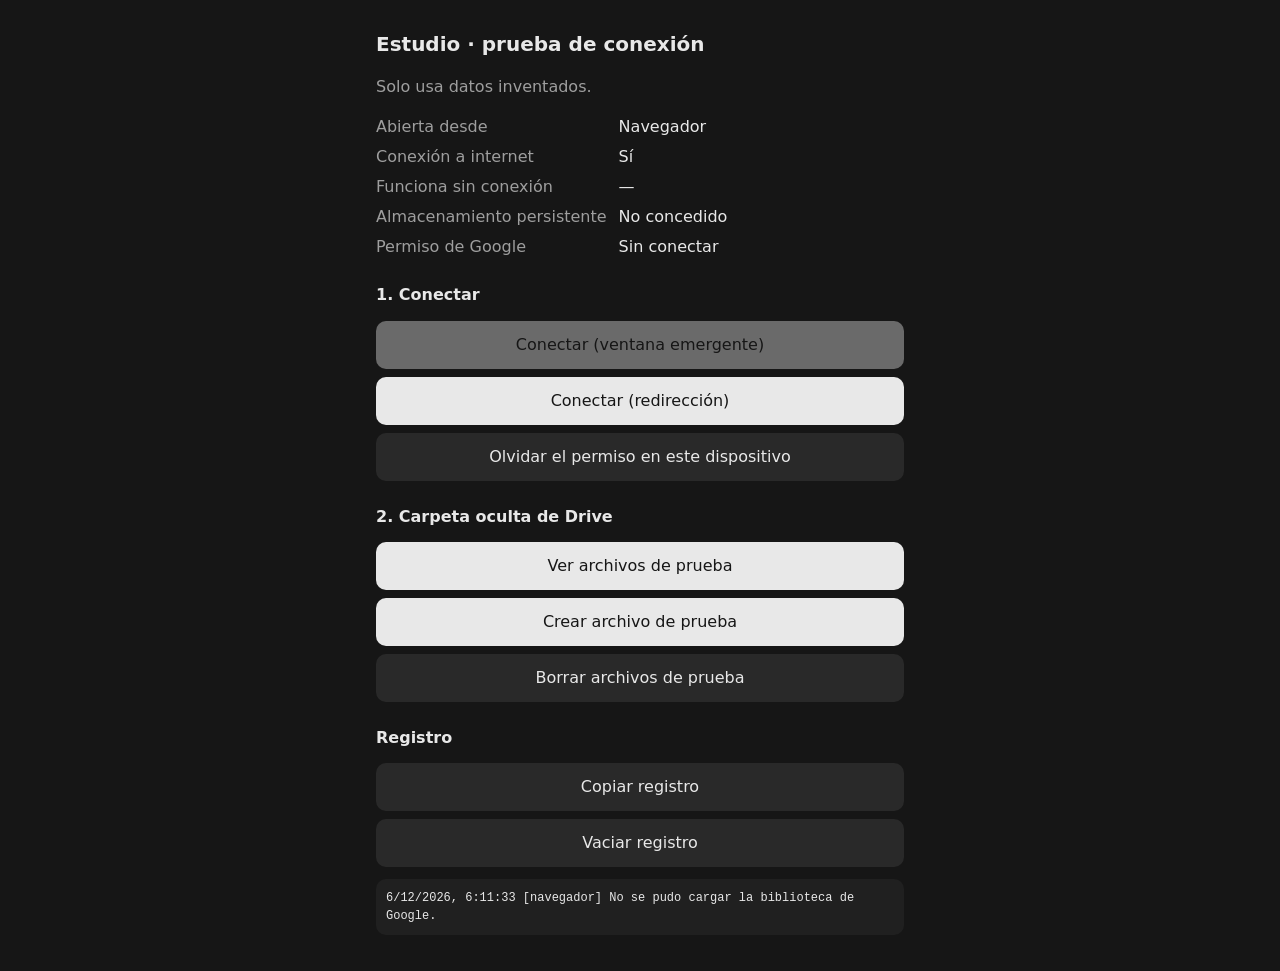
==== index.html @ 19ca6fc0 "Add files via upload" ====
<!doctype html>
<html lang="es">
<head>
  <meta charset="utf-8">
  <meta name="viewport" content="width=device-width, initial-scale=1, viewport-fit=cover">
  <meta http-equiv="Content-Security-Policy" content="default-src 'self'; script-src 'self' https://accounts.google.com/gsi/client; connect-src 'self' https://www.googleapis.com https://accounts.google.com/gsi/; frame-src https://accounts.google.com/gsi/; style-src 'self' https://accounts.google.com/gsi/style">
  <meta name="referrer" content="strict-origin-when-cross-origin">
  <meta name="apple-mobile-web-app-capable" content="yes">
  <meta name="apple-mobile-web-app-title" content="Estudio prueba">
  <meta name="theme-color" content="#161616">
  <title>Estudio · prueba</title>
  <link rel="manifest" href="manifest.webmanifest">
  <link rel="apple-touch-icon" href="icono.png">
  <link rel="stylesheet" href="estilos.css">
</head>
<body>
  <main>
    <h1>Estudio · prueba de conexión</h1>
    <p class="nota">Solo usa datos inventados.</p>

    <dl>
      <dt>Abierta desde</dt><dd id="modo">—</dd>
      <dt>Conexión a internet</dt><dd id="red">—</dd>
      <dt>Funciona sin conexión</dt><dd id="offline">—</dd>
      <dt>Almacenamiento persistente</dt><dd id="persistente">—</dd>
      <dt>Permiso de Google</dt><dd id="permiso">—</dd>
    </dl>

    <h2>1. Conectar</h2>
    <button id="ventana">Conectar (ventana emergente)</button>
    <button id="redireccion">Conectar (redirección)</button>
    <button id="olvidar" class="suave">Olvidar el permiso en este dispositivo</button>

    <h2>2. Carpeta oculta de Drive</h2>
    <button id="listar">Ver archivos de prueba</button>
    <button id="crear">Crear archivo de prueba</button>
    <button id="borrar" class="suave">Borrar archivos de prueba</button>
    <ul id="archivos"></ul>

    <h2>Registro</h2>
    <button id="copiar" class="suave">Copiar registro</button>
    <button id="limpiar" class="suave">Vaciar registro</button>
    <pre id="registro" aria-live="polite"></pre>
  </main>
  <script src="config.js"></script>
  <script src="app.js"></script>
</body>
</html>
---- estilos.css ----
:root { color-scheme: dark; }
* { box-sizing: border-box; }
body { margin: 0; background: #161616; color: #e8e8e8; font: 16px/1.5 system-ui, sans-serif; }
main { max-width: 560px; margin: 0 auto; padding: calc(16px + env(safe-area-inset-top)) 16px calc(24px + env(safe-area-inset-bottom)); }
h1 { font-size: 20px; }
h2 { font-size: 16px; margin-top: 24px; }
.nota { color: #9e9e9e; }
dl { display: grid; grid-template-columns: auto 1fr; gap: 6px 12px; }
dt { color: #9e9e9e; }
dd { margin: 0; }
button { display: block; width: 100%; margin: 8px 0; padding: 12px; font: inherit; color: #161616; background: #e8e8e8; border: 0; border-radius: 10px; }
button.suave { color: #e8e8e8; background: #292929; }
button:disabled { opacity: 0.4; }
ul { padding-left: 18px; overflow-wrap: anywhere; }
pre { white-space: pre-wrap; overflow-wrap: anywhere; background: #202020; padding: 10px; border-radius: 10px; font-size: 12px; user-select: text; }
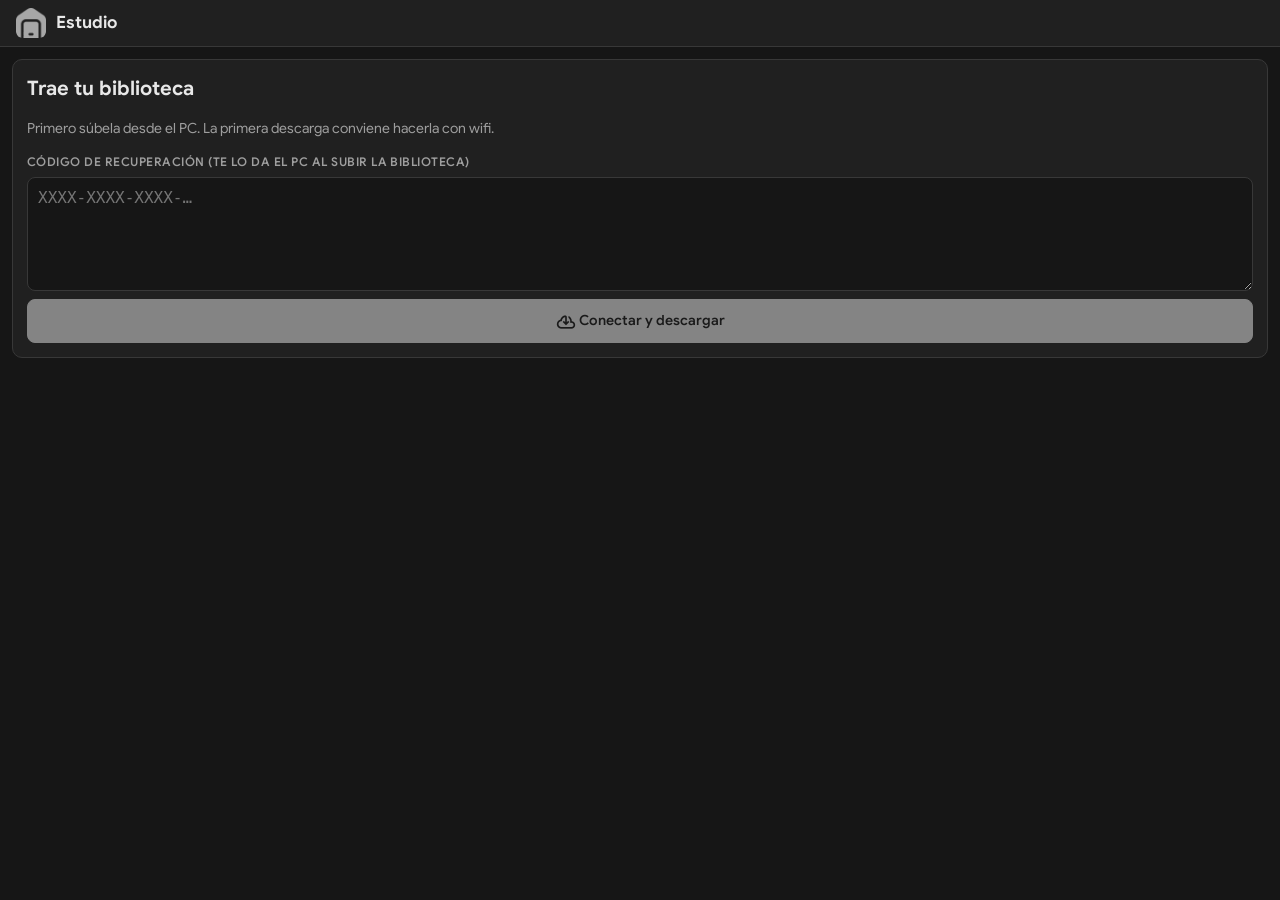
==== commit 832748f4: "Add files via upload" ====
--- a/index.html
+++ b/index.html
@@ -1,48 +1,20 @@
 <!doctype html>
-<html lang="es">
+<html lang="es" data-theme="dark">
 <head>
-  <meta charset="utf-8">
-  <meta name="viewport" content="width=device-width, initial-scale=1, viewport-fit=cover">
-  <meta http-equiv="Content-Security-Policy" content="default-src 'self'; script-src 'self' https://accounts.google.com/gsi/client; connect-src 'self' https://www.googleapis.com https://accounts.google.com/gsi/; frame-src https://accounts.google.com/gsi/; style-src 'self' https://accounts.google.com/gsi/style">
-  <meta name="referrer" content="strict-origin-when-cross-origin">
-  <meta name="apple-mobile-web-app-capable" content="yes">
-  <meta name="apple-mobile-web-app-title" content="Estudio prueba">
-  <meta name="theme-color" content="#161616">
-  <title>Estudio · prueba</title>
-  <link rel="manifest" href="manifest.webmanifest">
-  <link rel="apple-touch-icon" href="icono.png">
-  <link rel="stylesheet" href="estilos.css">
+  <meta charset="utf-8" />
+  <meta name="viewport" content="width=device-width, initial-scale=1, viewport-fit=cover" />
+  <meta http-equiv="Content-Security-Policy" content="default-src 'self'; script-src 'self' https://accounts.google.com/gsi/client; connect-src 'self' https://www.googleapis.com https://accounts.google.com/gsi/; frame-src https://accounts.google.com/gsi/; style-src 'self' 'unsafe-inline' https://accounts.google.com/gsi/style; img-src 'self' blob: data:; font-src 'self'" />
+  <meta name="referrer" content="strict-origin-when-cross-origin" />
+  <meta name="apple-mobile-web-app-capable" content="yes" />
+  <meta name="apple-mobile-web-app-title" content="Estudio" />
+  <meta name="theme-color" content="#202020" />
+  <title>Estudio</title>
+  <link rel="manifest" href="./manifest.webmanifest" />
+  <link rel="apple-touch-icon" href="./icono.png" />
+  <script type="module" crossorigin src="./app.js"></script>
+  <link rel="stylesheet" crossorigin href="./app.css">
 </head>
 <body>
-  <main>
-    <h1>Estudio · prueba de conexión</h1>
-    <p class="nota">Solo usa datos inventados.</p>
-
-    <dl>
-      <dt>Abierta desde</dt><dd id="modo">—</dd>
-      <dt>Conexión a internet</dt><dd id="red">—</dd>
-      <dt>Funciona sin conexión</dt><dd id="offline">—</dd>
-      <dt>Almacenamiento persistente</dt><dd id="persistente">—</dd>
-      <dt>Permiso de Google</dt><dd id="permiso">—</dd>
-    </dl>
-
-    <h2>1. Conectar</h2>
-    <button id="ventana">Conectar (ventana emergente)</button>
-    <button id="redireccion">Conectar (redirección)</button>
-    <button id="olvidar" class="suave">Olvidar el permiso en este dispositivo</button>
-
-    <h2>2. Carpeta oculta de Drive</h2>
-    <button id="listar">Ver archivos de prueba</button>
-    <button id="crear">Crear archivo de prueba</button>
-    <button id="borrar" class="suave">Borrar archivos de prueba</button>
-    <ul id="archivos"></ul>
-
-    <h2>Registro</h2>
-    <button id="copiar" class="suave">Copiar registro</button>
-    <button id="limpiar" class="suave">Vaciar registro</button>
-    <pre id="registro" aria-live="polite"></pre>
-  </main>
-  <script src="config.js"></script>
-  <script src="app.js"></script>
+  <div id="root"></div>
 </body>
 </html>
--- a/app.css
+++ b/app.css
@@ -0,0 +1 @@
+@font-face{font-family:Google Sans;font-style:normal;font-display:swap;font-weight:400;src:url(./google-sans-latin-400-normal.woff2)format("woff2"),url(./google-sans-latin-400-normal.woff)format("woff")}@font-face{font-family:Google Sans;font-style:normal;font-display:swap;font-weight:500;src:url(./google-sans-latin-500-normal.woff2)format("woff2"),url(./google-sans-latin-500-normal.woff)format("woff")}@font-face{font-family:Google Sans;font-style:normal;font-display:swap;font-weight:600;src:url(./google-sans-latin-600-normal.woff2)format("woff2"),url(./google-sans-latin-600-normal.woff)format("woff")}@font-face{font-family:Google Sans;font-style:normal;font-display:swap;font-weight:700;src:url(./google-sans-latin-700-normal.woff2)format("woff2"),url(./google-sans-latin-700-normal.woff)format("woff")}@font-face{font-family:Google Sans;font-style:normal;font-display:swap;font-weight:400;src:url(./google-sans-latin-ext-400-normal.woff2)format("woff2"),url(./google-sans-latin-ext-400-normal.woff)format("woff")}@font-face{font-family:Google Sans;font-style:normal;font-display:swap;font-weight:700;src:url(./google-sans-latin-ext-700-normal.woff2)format("woff2"),url(./google-sans-latin-ext-700-normal.woff)format("woff")}@font-face{font-family:Material Symbols Outlined;font-style:normal;font-display:swap;font-weight:400;src:url(./material-symbols-outlined-latin-400-normal.woff2)format("woff2"),url(./material-symbols-outlined-latin-400-normal.woff)format("woff")}:root{--bg:#161616;--panel:#202020;--panel-2:#292929;--panel-3:#333;--border:#383838;--border-2:#4a4a4a;--text:#e8e8e8;--muted:#9e9e9e;--accent:#e8e8e8;--accent-2:#fff;--accent-fg:#161616;--ok:#81c995;--warn:#fdd663;--danger:#f28b82;--radius:10px;--muted-2:#c4c7cc;--ev-text:#fff;--ok-bg:#1b2b21;--ok-border:#2f5c3d;--warn-bg:#2c2818;--warn-border:#5c5122;--danger-bg:#2e1d1c;--danger-border:#6b3a37;--danger-text:#f6b3ad;--orange:#f6a04d;--orange-bg:#2d2216;--orange-border:#6b4a22;--today-bg:#ffffff0d;--focus-ring:#e8eaed40;--bg-hover:#ffffff14;--thumb-a:#ffffff24;--thumb-b:#ffffff47;--thumb-c:#ffffff73;--lightningcss-light: ;--lightningcss-dark:initial;color-scheme:dark}:root[data-theme=light]{--bg:#f1f1ef;--panel:#fff;--panel-2:#f4f4f2;--panel-3:#e9e9e6;--border:#dcdcd8;--border-2:#bdbdb8;--text:#1f1f1f;--muted:#6a6a66;--accent:#1f1f1f;--accent-2:#000;--accent-fg:#fff;--ok:#137333;--warn:#8a5a00;--danger:#c5221f;--muted-2:#55554f;--ev-text:#000;--ok-bg:#e6f4ea;--ok-border:#a8d5b5;--warn-bg:#fef7e0;--warn-border:#ecd48a;--danger-bg:#fce8e6;--danger-border:#f0b4ae;--danger-text:#a50e0e;--orange:#b45309;--orange-bg:#fff1e0;--orange-border:#f0c48f;--today-bg:#0000000a;--focus-ring:#1f1f1f2e;--bg-hover:#0000000f;--thumb-a:#0003;--thumb-b:#00000052;--thumb-c:#00000080;--lightningcss-light:initial;--lightningcss-dark: ;color-scheme:light}*{box-sizing:border-box}html,body,#root{height:100%;margin:0}body{background:var(--bg);color:var(--text);font:14px/1.5 Google Sans,Segoe UI,system-ui,sans-serif}button,input,select,textarea{font:inherit;color:inherit}.loading{height:100%;color:var(--muted);place-items:center;display:grid}.app{grid-template-columns:240px 1fr;height:100%;display:grid}.sidebar{background:var(--panel);border-right:1px solid var(--border);flex-direction:column;gap:16px;padding:18px 14px;display:flex}.brand{align-items:center;gap:10px;padding:0 6px;font-size:15px;font-weight:700;display:flex}.logo{object-fit:contain;border-radius:6px;flex:none;width:30px;height:30px}nav{flex-direction:column;gap:2px;display:flex}.nav-item{color:var(--muted);cursor:pointer;text-align:left;background:0 0;border:0;border-radius:8px;align-items:center;gap:10px;padding:9px 10px;display:flex}.nav-item:hover{background:var(--panel-2);color:var(--text)}.nav-item.on{background:var(--panel-2);color:var(--text);box-shadow:inset 3px 0 0 var(--accent)}.nav-icon{text-align:center;width:20px}.pill-alert{background:var(--danger);color:#fff;border-radius:999px;margin-left:auto;padding:0 7px;font-size:11px;font-weight:700}.sidebar-foot{margin-top:auto}.main{min-width:0;display:flex;position:relative;overflow:hidden}.pane{flex:1 1 0;align-self:stretch;min-width:0;overflow:auto}.page{max-width:1100px;padding:24px 28px}.calendar-page{flex-direction:column;gap:12px;max-width:none;height:100%;display:flex}.page-head{justify-content:space-between;align-items:center;display:flex}h1{margin:0 0 6px;font-size:22px}h2{margin:0;font-size:17px}.lead{max-width:70ch;margin-top:0}.btn{background:var(--panel-2);border:1px solid var(--border);cursor:pointer;border-radius:8px;padding:8px 14px}.btn:hover:not(:disabled){border-color:var(--border-2);background:var(--panel-3)}.btn:disabled{opacity:.5;cursor:default}.btn.primary{background:var(--accent);border-color:var(--accent);color:var(--accent-fg);font-weight:600}.btn.primary:hover:not(:disabled){background:var(--accent-2);border-color:var(--accent-2)}.btn.danger{color:var(--danger)}.btn.sm{padding:4px 10px;font-size:12px}.btn.wide{width:100%}.icon-btn{color:var(--muted);cursor:pointer;background:0 0;border:0;border-radius:6px;padding:4px 8px}.icon-btn:hover{color:var(--text);background:var(--panel-2)}.link{color:var(--accent);cursor:pointer;background:0 0;border:0;padding:0;text-decoration:underline}input,select,textarea{background:var(--bg);border:1px solid var(--border);border-radius:8px;width:100%;padding:8px 10px}input:focus,select:focus,textarea:focus{border-color:var(--accent);outline:none}input[type=checkbox]{width:auto}.row{align-items:center;gap:10px;display:flex}.row select{flex:none;width:150px}.grow{flex:1;min-width:0}.muted{color:var(--muted)}.small{font-size:12px}.block{display:block}.ellipsis{text-overflow:ellipsis;white-space:nowrap;overflow:hidden}code{background:var(--bg);word-break:break-all;border-radius:5px;padding:2px 6px}.badge{background:var(--panel-2);border:1px solid var(--border);white-space:nowrap;border-radius:999px;padding:2px 9px;font-size:11px;font-weight:600;display:inline-block}.st-scheduled{color:var(--muted-2);border-color:var(--border-2);background:var(--panel-2)}.st-publishing{color:var(--warn);border-color:var(--warn-border);background:var(--warn-bg)}.st-published{color:var(--ok);border-color:var(--ok-border);background:var(--ok-bg)}.st-failed{color:var(--danger);border-color:var(--danger-border);background:var(--danger-bg)}.st-missed{color:var(--muted)}.pf{border-radius:5px;flex:none;place-items:center;width:24px;height:20px;font-size:10px;font-style:normal;font-weight:800;display:inline-grid}.swatch{border-radius:50%;flex:none;width:10px;height:10px;display:inline-block}.swatch.tall{border-radius:3px;width:5px;height:36px}.calendar-wrap{background:var(--panel);border:1px solid var(--border);border-radius:var(--radius);--fc-border-color:var(--border);--fc-page-bg-color:transparent;--fc-neutral-bg-color:var(--panel-2);--fc-today-bg-color:var(--today-bg);--fc-button-text-color:var(--text);--fc-button-bg-color:var(--panel-2);--fc-button-border-color:var(--border);--fc-button-hover-bg-color:var(--panel-3);--fc-button-hover-border-color:var(--border-2);--fc-button-active-bg-color:var(--accent);--fc-button-active-border-color:var(--accent);--fc-now-indicator-color:var(--danger);flex:1;min-height:0;padding:14px}.fc .fc-toolbar-title{text-transform:none;font-size:18px}.fc .fc-toolbar-title:first-letter{text-transform:uppercase}.fc .fc-col-header-cell-cushion,.fc .fc-daygrid-day-number{color:var(--text);text-decoration:none}.fc .fc-daygrid-day-number{font-size:12px}.fc-event{cursor:pointer;border-radius:6px}.ev{width:100%;color:var(--ev-text);align-items:center;gap:6px;padding:1px 5px;font-size:12px;display:flex;overflow:hidden}.ev-time{opacity:.85;flex:none}.ev-title{text-overflow:ellipsis;white-space:nowrap;flex:1;font-weight:600;overflow:hidden}.ev-dots{flex:none;gap:3px;display:flex}.dot{border:1.5px solid #ffffffd9;border-radius:50%;width:8px;height:8px}.dot-published{box-shadow:0 0 0 2px var(--ok)}.dot-failed,.dot-missed{box-shadow:0 0 0 2px var(--danger)}.ev-published{opacity:.55}.banner{background:var(--panel-2);border:1px solid var(--border-2);border-radius:var(--radius);padding:10px 14px}.warn-box{background:var(--warn-bg);border:1px solid var(--warn-border);border-radius:8px;padding:10px 12px;font-size:13px}.cards{flex-direction:column;gap:16px;margin-top:16px;display:flex}.card{background:var(--panel);border:1px solid var(--border);border-radius:var(--radius);margin-bottom:14px;padding:16px}.cards .card{margin-bottom:0}.card-head{align-items:center;gap:14px;margin-bottom:10px;display:flex}.inline-input{background:0 0;border-color:#0000;max-width:280px;font-size:16px;font-weight:700}.inline-input:hover{border-color:var(--border)}.swatches{gap:6px;margin-left:auto;display:flex}.swatch-btn{cursor:pointer;border:2px solid #0000;border-radius:50%;width:18px;height:18px}.swatch-btn.on{border-color:#fff}.acc-list{flex-direction:column;gap:6px;margin:0 0 12px;padding:0;list-style:none;display:flex}.acc-list li{background:var(--panel-2);border-radius:8px;align-items:center;gap:10px;padding:7px 10px;display:flex}.add-row{margin:12px 0}.empty{border:1px dashed var(--border);border-radius:var(--radius);text-align:center;color:var(--muted);padding:30px}.empty-inline{color:var(--muted)}.switch-row{cursor:pointer;align-items:flex-start;gap:12px;display:flex}.switch-row input{margin-top:4px}.tabs{gap:6px;margin:14px 0;display:flex}.tab{border:1px solid var(--border);color:var(--muted);cursor:pointer;background:0 0;border-radius:999px;padding:6px 14px}.tab.on{background:var(--panel-2);color:var(--text);border-color:var(--accent)}.count{opacity:.7;margin-left:4px}.post-list{flex-direction:column;gap:8px;margin:0;padding:0;list-style:none;display:flex}.post-list li{background:var(--panel);border:1px solid var(--border);border-radius:var(--radius);cursor:pointer;align-items:center;gap:14px;padding:10px 14px;display:flex}.post-list li:hover{border-color:var(--border-2);background:var(--panel-2)}.post-title{font-weight:600}.chips{flex-wrap:wrap;gap:6px;display:flex}.overlay{z-index:50;background:#000000a6;place-items:center;display:grid;position:fixed;inset:0}.modal{background:var(--panel);border:1px solid var(--border);border-radius:14px;flex-direction:column;width:min(680px,94vw);max-height:92vh;display:flex;box-shadow:0 20px 60px #00000080}.modal header,.modal footer{align-items:center;gap:10px;padding:14px 18px;display:flex}.modal header{border-bottom:1px solid var(--border);justify-content:space-between}.modal footer{border-top:1px solid var(--border)}.modal-body{flex-direction:column;gap:14px;padding:16px 18px;display:flex;overflow:auto}.field{flex-direction:column;gap:6px;display:flex}.field>span:first-child{color:var(--muted);text-transform:uppercase;letter-spacing:.04em;font-size:12px;font-weight:600}textarea{resize:vertical}.warn{color:var(--warn)}.error{background:var(--danger-bg);border:1px solid var(--danger-border);color:var(--danger-text);border-radius:8px;margin-top:8px;padding:8px 12px}.store-group{margin-bottom:8px}.store-group-head{align-items:center;gap:8px;margin-bottom:6px;display:flex}.chip{background:var(--bg);border:1.5px solid var(--border);cursor:pointer;opacity:.6;border-radius:999px;align-items:center;gap:7px;padding:4px 12px 4px 6px;display:inline-flex}.chip.on{opacity:1;background:var(--panel-2)}.chip.locked{cursor:default}.targets{flex-direction:column;gap:6px;margin:0;padding:0;list-style:none;display:flex}.targets li{background:var(--panel-2);border-radius:8px;flex-wrap:wrap;align-items:center;gap:10px;padding:7px 10px;display:flex}.err-line{color:var(--danger-text);flex-basis:100%;font-size:12px}.sidebar-foot{flex-direction:column;align-items:flex-start;gap:6px;display:flex}.banner-error{background:var(--danger-bg);border-color:var(--danger-border);color:var(--danger-text);margin:16px 28px 0}.ok-text{color:var(--ok)}.progress{background:var(--bg);border-radius:999px;height:6px;overflow:hidden}.progress>div{background:var(--accent);height:100%;transition:width .2s}.ssh-grid{grid-template-columns:1fr 1fr;gap:12px;margin-top:14px;display:grid}.ssh-key{grid-column:1/-1}.ssh-key .row input{flex:1}.note-line{color:var(--warn);flex-basis:100%;font-size:12px}.manual-panel{background:var(--bg);border:1px solid var(--border);border-radius:8px;flex-basis:100%;padding:10px 14px}.manual-panel ol{flex-direction:column;gap:10px;margin:0;padding-left:20px;display:flex}.dot-manual{box-shadow:0 0 0 2px var(--warn)}.meta-panel{border-top:1px solid var(--border);margin-top:4px;padding-top:10px}.meta-toggle{color:var(--text);font-weight:600;text-decoration:none}.meta-body{margin-top:10px}.meta-steps{margin-top:12px}.meta-steps ol{margin:6px 0 8px;padding-left:20px;line-height:1.7}.meta-pages{flex-direction:column;gap:4px;margin:12px 0 0;padding:0;list-style:none;display:flex}select.assign{width:auto;max-width:200px;padding:4px 8px}.fc .fc-button-primary:not(:disabled).fc-button-active,.fc .fc-button-primary:not(:disabled):active{color:var(--accent-fg)}.fc .fc-button-primary:focus{box-shadow:0 0 0 2px var(--focus-ring)}.msym{letter-spacing:normal;text-transform:none;white-space:nowrap;word-wrap:normal;font-feature-settings:"liga";-webkit-font-feature-settings:"liga";-webkit-font-smoothing:antialiased;vertical-align:middle;-webkit-user-select:none;user-select:none;direction:ltr;flex:none;font-family:Material Symbols Outlined;font-size:20px;font-style:normal;font-weight:400;line-height:1;display:inline-block}.btn.wide{justify-content:center;align-items:center;gap:8px;display:flex}.icon-btn,.nav-icon{justify-content:center;align-items:center;display:inline-flex}.meta-toggle,.chip{align-items:center}.meta-toggle{gap:4px;display:inline-flex}.launcher{border-top:1px solid var(--border);flex-direction:column;gap:6px;min-height:0;padding-top:12px;display:flex}.launcher-head{letter-spacing:.06em;text-transform:uppercase;color:var(--muted);justify-content:space-between;align-items:center;padding:0 4px 0 10px;font-size:11px;font-weight:600;display:flex}.launcher-empty{color:var(--muted);padding:4px 10px;font-size:12px}.launcher-list{flex-direction:column;gap:2px;max-height:34vh;margin:0;padding:0;list-style:none;display:flex;overflow-y:auto}.launch-row{width:100%;color:var(--text);cursor:pointer;text-align:left;background:0 0;border:0;border-radius:8px;align-items:center;gap:10px;padding:8px 10px;display:flex}.launch-row:hover:not(:disabled){background:var(--panel-2)}.launch-row:disabled{opacity:.6;cursor:default}.launch-state{color:var(--muted);font-size:12px}.open-dot{background:var(--ok);border-radius:50%;flex:none;width:8px;height:8px;box-shadow:0 0 0 3px #81c99533}.vpn-status{color:var(--muted);align-items:center;gap:6px;padding:4px 10px;font-size:12px;display:flex}.vpn-status.on{color:var(--ok)}.launcher-msg{padding:4px 10px;font-size:12px;line-height:1.4}.bad-text{color:var(--danger-text)}.vpn-toggle{color:var(--muted);cursor:pointer;align-items:center;gap:6px;font-size:12px;display:inline-flex}.sidebar{overflow-y:auto}.library{border:1px solid var(--border);background:var(--bg);border-radius:8px;overflow:hidden}.library-head{border-bottom:1px solid var(--border);align-items:center;gap:4px;padding:6px 8px 6px 12px;display:flex}.library-empty{color:var(--muted);padding:16px 14px;font-size:13px}.library-list{max-height:230px;margin:0;padding:4px;list-style:none;overflow-y:auto}.library-row{width:100%;color:var(--text);cursor:pointer;text-align:left;background:0 0;border:0;border-radius:6px;align-items:center;gap:10px;padding:8px 10px;display:flex}.library-row:hover{background:var(--panel-2)}.badge-btn{font:inherit;cursor:pointer;font-size:11px;font-weight:600}.badge-btn:hover{filter:brightness(1.2)}.side-notice{border:1px solid var(--danger-border);background:var(--danger-bg);color:var(--danger-text);border-radius:8px;margin:-6px 2px 0;padding:8px 10px;font-size:12px;line-height:1.4}.icon-btn.danger:hover{color:var(--danger)}.color-pick{color:var(--muted);cursor:pointer;align-items:center;gap:8px;margin-left:auto;font-size:13px;display:inline-flex}.color-pick input[type=color]{border:1px solid var(--border-2);cursor:pointer;background:0 0;border-radius:6px;width:34px;height:26px;padding:0}.color-pick input[type=color]::-webkit-color-swatch-wrapper{padding:2px}.color-pick input[type=color]::-webkit-color-swatch{border:0;border-radius:4px}.add-row{align-items:stretch}.add-row .btn{white-space:nowrap;flex:none;padding-left:20px;padding-right:20px}.card-head.collapsed{margin-bottom:0}.card-head>.icon-btn:first-child{margin-left:-8px}.sidebar-foot .foot-nav{align-self:stretch}.store-title{font-size:16px}.supplier-row{cursor:pointer;align-items:center;gap:10px;display:flex}.supplier-row:hover{background:var(--panel-2)}.add-row .supplier-name{flex:none;width:220px}.pf-img{object-fit:contain;vertical-align:middle;border-radius:6px;flex:none;display:inline-block}.badge .pf-img{vertical-align:-3px;margin-right:2px}.store-tag{vertical-align:1px;border:1px solid;border-radius:999px;margin-left:10px;padding:1px 8px;font-size:11px;font-weight:600;display:inline-block}.orders-page{max-width:none}.chrome-tabs{border-bottom:1px solid var(--border);scrollbar-width:none;align-items:flex-end;gap:2px;margin-top:10px;padding:0 6px;display:flex;overflow:auto hidden}.chrome-tabs::-webkit-scrollbar{display:none}.chrome-tab{max-width:180px;color:var(--muted);cursor:pointer;white-space:nowrap;background:0 0;border:1px solid #0000;border-bottom:0;border-radius:8px 8px 0 0;flex:none;align-items:center;gap:7px;margin-bottom:-1px;padding:5px 13px;font-size:12.5px;display:inline-flex;position:relative}.chrome-tab:hover{background:var(--panel);color:var(--text)}.chrome-tab.on{background:var(--panel);border-color:var(--border);color:var(--text);font-weight:600}.chrome-tab .swatch{width:8px;height:8px}.orders-sheet{background:var(--panel);border:1px solid var(--border);border-radius:0 0 var(--radius) var(--radius);border-top:0;padding:10px 10px 12px}.orders-bar{color:var(--muted);flex-wrap:wrap;align-items:center;gap:22px;padding:2px 4px 10px;font-size:13px;display:flex}.orders-bar b{color:var(--text)}.orders-bar b.pos{color:var(--ok)}.orders-bar b.neg{color:var(--danger)}.orders-bar .save-state,.brand .side-toggle{margin-left:auto}.app{transition:grid-template-columns .15s}.app.collapsed{grid-template-columns:64px 1fr}.collapsed .sidebar{align-items:center;padding:18px 8px;overflow:hidden}.collapsed .brand{flex-direction:column;gap:8px;padding:0}.collapsed .brand .side-toggle{margin-left:0}.collapsed .brand-text,.collapsed .btn-label,.collapsed .nav-label,.collapsed .launcher-head span,.collapsed .launch-row .grow,.collapsed .launch-state,.collapsed .launcher-empty,.collapsed .launcher-msg,.collapsed .vpn-text,.collapsed .status-text,.collapsed .side-notice{display:none}.collapsed .sidebar .btn.wide{justify-content:center;width:44px;padding:9px 0}.collapsed nav,.collapsed .launcher,.collapsed .sidebar-foot{align-items:center;width:100%}.collapsed .nav-item{justify-content:center;width:100%;padding:9px 0;position:relative}.collapsed .pill-alert{margin:0;padding:0 5px;font-size:10px;position:absolute;top:1px;right:6px}.collapsed .launcher-head{justify-content:center}.collapsed .launch-row{justify-content:center;gap:4px;padding-left:0;padding-right:0}.collapsed .vpn-status{justify-content:center}.collapsed .badge-btn{border-radius:50%;min-width:14px;min-height:14px;padding:0}.nav-row{position:relative}.nav-row .nav-item{width:100%}.drag-handle{color:var(--muted);cursor:grab;border-radius:6px;justify-content:center;align-items:center;padding:2px;display:none;position:absolute;top:50%;right:4px;transform:translateY(-50%)}.drag-handle:hover{color:var(--text);background:var(--panel-3)}.drag-handle:active{cursor:grabbing}.nav-row:hover .drag-handle{display:inline-flex}.nav-row .pill-alert{margin-right:20px}.nav-row.dragging{opacity:.4}.nav-row.drop-before:before,.nav-row.drop-after:after{content:"";background:var(--accent);z-index:2;border-radius:2px;height:2px;position:absolute;left:4px;right:4px}.nav-row.drop-before:before{top:-2px}.nav-row.drop-after:after{bottom:-2px}.collapsed .drag-handle,.collapsed .nav-row:hover .drag-handle{display:none}.collapsed .nav-row{width:100%}.orders-bar{gap:12px}.bar-actions{flex-wrap:wrap;align-items:center;gap:6px;display:flex}.bar-actions .btn{align-items:center;gap:5px;display:inline-flex}.bar-actions .btn.on{background:var(--panel-3)}.bar-sep{background:var(--border-2);width:1px;height:18px;margin:0 4px}.orders-sheet.fs{z-index:60;background:var(--bg);border:0;border-radius:0;flex-direction:column;padding:10px 14px 14px;display:flex;position:fixed;inset:0}.embed-host{background:#fff;border-radius:6px;height:calc(100vh - 215px);min-height:420px;overflow:hidden}.embed-host webview{width:100%;height:100%;display:flex}.orders-sheet.embed.fs .embed-host{flex:1;height:auto;min-height:0}.sheet-switch{justify-content:flex-end;padding:0 4px 8px;display:flex}.sheet-link-form{border:1px solid var(--border-2);background:var(--panel-2);border-radius:8px;flex-direction:column;gap:8px;margin:12px 4px;padding:14px;display:flex}.sheet-link-form .row input{flex:1}.page.embed-page,.embed-page .page-head,.embed-page .orders-sheet{width:100%;max-width:none;margin-left:0;margin-right:0}.embed-page .chrome-tabs{border-bottom:0}.embed-page .orders-sheet{border-top:1px solid var(--border);border-radius:var(--radius);margin-top:0}.embed-page .embed-host{height:calc(100vh - 175px)}.save-state{color:var(--muted);font-size:12px}.ped-page{max-width:none}.ped{grid-template-columns:380px minmax(0,1fr);align-items:start;gap:18px;margin-top:16px;display:grid}.ped-list{flex-direction:column;gap:10px;display:flex;position:sticky;top:0}.ped-items{flex-direction:column;gap:6px;max-height:calc(100vh - 230px);display:flex;overflow-y:auto}.ped-none{padding:8px 4px}.ped-item{text-align:left;background:var(--panel);border:1px solid var(--border);border-radius:var(--radius);color:var(--text);cursor:pointer;flex-direction:column;gap:4px;padding:10px 12px;display:flex}.ped-item:hover{border-color:var(--border-2)}.ped-item.on{background:var(--panel-2);border-color:var(--accent)}.ped-item-top{justify-content:space-between;align-items:center;gap:8px;display:flex}.ped-item-top b{text-overflow:ellipsis;white-space:nowrap;overflow:hidden}.ped-item-sub{color:var(--muted);-webkit-line-clamp:2;-webkit-box-orient:vertical;font-size:12px;display:-webkit-box;overflow:hidden}.ped-item-store{color:var(--muted);align-items:center;gap:6px;font-size:11px;display:inline-flex}.ped-status{color:var(--muted);flex:none;display:inline-flex}.ped-status.s-draft,.ped-seg .s-draft.on{color:var(--warn)}.ped-status.s-ready,.ped-seg .s-ready.on{color:var(--ok)}.ped-empty{color:var(--muted);text-align:center;background:var(--panel);border:1px dashed var(--border);border-radius:var(--radius);flex-direction:column;align-items:center;gap:8px;padding:60px 20px;display:flex}.ped-editor{--ped-accent:var(--border-2);background:var(--panel);border:1px solid var(--border);border-left:3px solid var(--ped-accent);border-radius:var(--radius);flex-direction:column;gap:18px;padding:18px 20px;display:flex}.ped-top{align-items:center;gap:12px;display:flex}.ped-name{background:0 0;border-color:#0000;margin-left:-8px;padding:4px 8px;font-size:20px;font-weight:700}.ped-name:hover{border-color:var(--border)}.ped-meta{grid-template-columns:repeat(auto-fit,minmax(190px,1fr));gap:12px;display:grid}.ped-seg{border:1px solid var(--border);border-radius:8px;display:flex;overflow:hidden}.ped-seg button{background:var(--bg);border:0;border-right:1px solid var(--border);color:var(--muted);cursor:pointer;font:inherit;flex:1;justify-content:center;align-items:center;gap:5px;padding:8px 6px;font-size:13px;display:inline-flex}.ped-seg button:last-child{border-right:0}.ped-seg button.on{background:var(--panel-3);color:var(--text)}.ped-flow{flex-direction:column;display:flex}.ped-step{gap:14px;display:flex}.ped-dot{background:var(--panel-3);border:1px solid var(--border-2);border-radius:50%;flex:none;place-items:center;width:26px;height:26px;margin-top:2px;font-size:12px;font-weight:700;display:grid;position:relative}.ped-step:not(:last-child) .ped-dot:after{content:"";background:var(--border-2);width:1px;height:100vh;max-height:80px;position:absolute;top:26px;left:50%;transform:translate(-50%)}.ped-step-body{flex:1;min-width:0;padding-bottom:16px}.ped-step-head{align-items:center;gap:10px;margin-bottom:6px;display:flex}.ped-spacer{flex:1}.ped-desc textarea,.ped-step-body textarea{line-height:1.45}.ped-tags{flex-wrap:wrap;gap:6px;margin-top:8px;display:flex}.ped-tag{font:inherit;color:var(--text);background:var(--panel-2);border:1px solid var(--border);cursor:pointer;border-radius:999px;padding:3px 10px;font-size:12px}.ped-tag:hover{border-color:var(--border-2)}.ped-tag.all{color:var(--muted);border-style:dashed}.ped-actions{border-top:1px solid var(--border);flex-wrap:wrap;align-items:center;gap:8px;padding-top:14px;display:flex}.ped-row{position:relative}.ped-row .ped-item{width:100%}.ped-row:hover .ped-handle{display:inline-flex}.ped-handle{top:auto;bottom:6px;right:8px;transform:none}.ped-row.dragging{opacity:.4}.ped-row.drop-before:before,.ped-row.drop-after:after{content:"";background:var(--accent);z-index:2;border-radius:2px;height:2px;position:absolute;left:4px;right:4px}.ped-row.drop-before:before{top:-4px}.ped-row.drop-after:after{bottom:-4px}.ped-item-store{flex-wrap:wrap;row-gap:2px}.ped-item-date{align-items:center;gap:3px;margin-left:auto;display:inline-flex}.ped-editor{flex-direction:row;align-items:flex-start;gap:22px}.ped-main{flex-direction:column;flex:1;gap:18px;min-width:0;display:flex}.ped-viewer{flex-direction:column;flex:none;gap:8px;width:300px;display:flex;position:sticky;top:0}.ped-viewer-head{align-items:center;gap:8px;display:flex}.ped-viewer-frame{border:1px solid var(--border);border-radius:var(--radius);background:#000;height:560px;overflow:hidden}.ped-viewer-frame webview{width:100%;height:100%;display:flex}@media (width<=1250px){.ped-editor{flex-direction:column}.ped-viewer{width:100%;max-width:320px;position:static}}.ped-item-right{flex:none;align-items:center;gap:8px;display:inline-flex}.ped-item-date{color:var(--muted);align-items:center;gap:3px;margin-left:0;font-size:11px;font-weight:400;display:inline-flex}.ped-rows{flex-direction:column;gap:8px;display:flex}.ped-prow{align-items:center;gap:10px;display:flex}.ped-prow input{flex:1;min-width:0}.ped-prow.views input{flex:none;width:130px}.ped-prow .pf-img{flex:none}.ped-phase{--ph:var(--muted);font:inherit;color:var(--ph);background:color-mix(in srgb, var(--ph) 14%, transparent);border:1px solid color-mix(in srgb, var(--ph) 45%, transparent);cursor:pointer;border-radius:999px;padding:4px 12px;font-size:12px;font-weight:700}.ped-phase.on{background:color-mix(in srgb, var(--ph) 28%, transparent)}.ped-diff{color:var(--muted);font-size:13px;font-weight:700}.ped-diff.up{color:var(--ok)}.ped-diff.down{color:var(--danger)}.ped-advice{--ph:var(--muted);background:var(--panel-2);border:1px solid var(--border);border-left:3px solid var(--ph);border-radius:8px;margin-top:10px;padding:12px 16px;font-size:13px;line-height:1.5}.ped-advice-head{align-items:center;gap:10px;display:flex}.ped-advice-title{text-transform:uppercase;letter-spacing:.04em;color:var(--muted);margin-top:8px;font-size:12px;font-weight:700}.ped-advice ol{margin:4px 0 0;padding-left:20px}.ped-advice p{margin:4px 0 0}.ped-top .ped-seg{flex:none;margin-left:auto}.ped-top .icon-btn:first-child{flex:none;margin-left:-6px}.ped-name{min-width:0}.ped-date{align-items:center;gap:6px;display:flex;position:relative}.ped-date-btn{background:var(--bg);border:1px solid var(--border);color:var(--text);font:inherit;cursor:pointer;text-align:left;border-radius:8px;flex:1;justify-content:space-between;align-items:center;gap:8px;padding:8px 10px;display:flex}.ped-date-btn:hover{border-color:var(--border-2)}.ped-date-input{opacity:0;pointer-events:none;border:0;width:100%;height:0;padding:0;position:absolute;bottom:0;left:0}.ped-item-phase{display:flex}.ped-phase.tag{cursor:default;padding:2px 10px;font-size:11px}.ped-item-store{padding-right:26px}.ped-item-date{margin-left:auto}.ped-prow.views{grid-template-columns:22px minmax(0,1fr) 130px 150px 100px;display:grid}.ped-prow.views input,.ped-prow.views .in-wrap input{width:100%}.ped-prow.views .ped-phase{justify-self:start}.ped-prow.head{text-transform:uppercase;letter-spacing:.04em;color:var(--muted);margin-bottom:-2px;font-size:11px;font-weight:600}.zoom-ctl{justify-content:space-between;align-items:center;gap:4px;width:100%;padding:2px 6px;display:flex}.zoom-val{color:var(--muted);font:inherit;cursor:pointer;background:0 0;border:0;border-radius:6px;flex:1;padding:4px 0;font-size:12px}.zoom-val:hover{color:var(--text);background:var(--panel-2)}.collapsed .zoom-ctl{flex-direction:column;padding:0}.collapsed .zoom-val{padding:2px 0;font-size:10px}.ped-items{margin:-5px 0;padding:5px 0;overflow-x:hidden}.ped-viewer-head{justify-content:space-between}.ped-viewer-tabs{gap:4px;display:inline-flex}.ped-viewer-tabs button{cursor:pointer;opacity:.55;background:0 0;border:1px solid #0000;border-radius:8px;padding:5px;display:inline-flex}.ped-viewer-tabs button:hover{opacity:1}.ped-viewer-tabs button.on{opacity:1;background:var(--bg-hover);border-color:var(--border)}.ped-items::-webkit-scrollbar{width:6px}.ped-items::-webkit-scrollbar-button{height:0;display:none}.ped-items::-webkit-scrollbar-track{background:0 0}.ped-items::-webkit-scrollbar-corner{background:0 0}.ped-items::-webkit-scrollbar-thumb{background:var(--thumb-a);border-radius:999px}.ped-items:hover::-webkit-scrollbar-thumb{background:var(--thumb-b)}.ped-items::-webkit-scrollbar-thumb:hover{background:var(--thumb-c)}.ped-items{padding-right:9px}.ped-cal{flex:none;height:calc(100vh - 190px);min-height:480px;margin-top:16px}.ev-store{border:1.5px solid #ffffffd9;width:8px;height:8px}.splitter{cursor:col-resize;background:var(--border);flex:none;width:6px;transition:background .15s}.splitter:hover{background:var(--border-2)}.split-shield{z-index:50;cursor:col-resize;position:absolute;inset:0}.pane-bar{z-index:5;background:var(--panel);border-bottom:1px solid var(--border);color:var(--muted);justify-content:space-between;align-items:center;padding:4px 8px 4px 16px;font-size:12px;display:flex;position:sticky;top:0}.nav-item.side{box-shadow:inset 0 0 0 1px var(--border-2)}.ctx-menu{z-index:1000;background:var(--panel-2);border:1px solid var(--border-2);border-radius:8px;flex-direction:column;min-width:200px;padding:4px;display:flex;position:fixed;box-shadow:0 8px 24px #00000073}.ctx-menu button{color:var(--text);font:inherit;text-align:left;cursor:pointer;background:0 0;border:0;border-radius:6px;align-items:center;gap:8px;padding:7px 10px;font-size:13px;display:flex}.ctx-menu button:hover:not(:disabled){background:var(--panel-3)}.ctx-menu button:disabled{color:var(--muted);opacity:.5;cursor:default}.canvas-page{height:100%;min-height:400px;position:relative}.canvas-page .excalidraw.theme--dark{--island-bg-color:#262626;--popup-secondary-bg-color:#222;--button-gray-1:#363636;--button-gray-2:#2a2a2a;--button-gray-3:#222;--focus-highlight-color:#bdbdbd;--select-highlight-color:#9e9e9e;--color-slider-track:#555;--color-selection:#9e9e9e;--color-primary:#d4d4d4;--color-primary-darker:#e0e0e0;--color-primary-darkest:#ececec;--color-primary-hover:#e0e0e0;--color-primary-light:#4a4a4a;--color-primary-light-darker:#404040;--color-logo-text:#e6e6e6;--color-surface-high:#343434;--color-surface-low:#262626;--color-surface-mid:#1c1c1c;--color-surface-lowest:#121212;--color-on-surface:#e6e6e6;--color-brand-hover:#e0e0e0;--color-brand-active:#ececec;--color-on-primary-container:#f0f0f0;--color-border-outline:#8f8f8f;--color-border-outline-variant:#464646;--color-surface-primary-container:#4a4a4a}.canvas-page .excalidraw.theme--dark.excalidraw .App-mobile-menu,.canvas-page .excalidraw.theme--dark.excalidraw .App-menu__left{--button-hover-bg:#3a3a3a;--button-bg:#343434}::-webkit-scrollbar{width:6px;height:6px}::-webkit-scrollbar-button{width:0;height:0;display:none}::-webkit-scrollbar-track{background:0 0}::-webkit-scrollbar-corner{background:0 0}::-webkit-scrollbar-thumb{background:var(--thumb-a);border-radius:999px}::-webkit-scrollbar-thumb:hover{background:var(--thumb-c)}.orders-list{flex-direction:column;gap:8px;display:flex}.order{border:1px solid var(--border);border-radius:var(--radius);background:var(--panel-2)}.order-head{width:100%;color:var(--text);font:inherit;text-align:left;cursor:pointer;background:0 0;border:0;align-items:center;gap:8px;padding:9px 12px;display:flex}.order-body{flex-direction:column;gap:16px;padding:4px 14px 14px;display:flex}.of-sec h4{text-transform:uppercase;letter-spacing:.04em;color:var(--muted);margin:0 0 8px;font-size:12px}.of-grid{grid-template-columns:repeat(auto-fit,minmax(200px,1fr));gap:10px;display:grid}.of{flex-direction:column;gap:3px;min-width:0;display:flex}.of.wide{grid-column:1/-1}.of>span{color:var(--muted);font-size:11px}.of-input{gap:6px;display:flex}.of-input input,.of-input textarea{flex:1;min-width:0}.of-check{flex-direction:row;align-items:center;gap:8px}.of-check>span{color:var(--text);font-size:13px}.of-calc{border:1px dashed var(--border-2);color:var(--muted);border-radius:8px;padding:7px 10px;font-weight:600}.of-calc.ok{color:var(--ok)}.of-calc.bad{color:var(--danger)}.of-sec-head{width:100%;color:var(--muted);cursor:pointer;text-align:left;background:0 0;border:0;align-items:center;gap:4px;margin-bottom:8px;padding:2px 0;display:flex}.of-sec-head:hover{color:var(--text)}.of-sec-head h4{margin:0}.of-input select{flex:1;min-width:0}.st-orange{color:var(--orange);border-color:var(--orange-border);background:var(--orange-bg)}.fee-cfg{flex-wrap:wrap;align-items:center;gap:6px;margin-bottom:12px;display:flex}.fee-cfg input{text-align:right;width:64px;padding:3px 8px}.store-totals{grid-template-columns:repeat(auto-fit,minmax(150px,1fr));gap:10px;margin:2px 0 14px;display:grid}.store-totals .of{justify-content:flex-end}.store-totals .of>span{align-items:flex-end;min-height:2.6em;line-height:1.25;display:flex}.store-totals{flex-wrap:wrap;display:flex}.store-totals .of{flex:auto}.store-totals .of>span{white-space:nowrap;min-height:0}.page.orders-wide{max-width:1500px}.of.of-check{align-self:end;align-items:center;min-height:38px}.of-pair{align-items:flex-end;gap:14px;min-width:0;display:flex}.of-pair>.of:not(.of-check){flex:1}.of-pair{grid-column:span 2}.of-pair>.of>span{white-space:nowrap}.of-box{background:var(--bg);border:1px solid var(--border);border-radius:8px;align-items:center;gap:12px;padding:0 10px 0 12px;display:flex}.of-box:focus-within{border-color:var(--accent)}.of-box-check{border-right:1px solid var(--border);color:var(--text);cursor:pointer;flex:none;align-self:stretch;align-items:center;gap:8px;padding-right:12px;font-size:13px;display:flex}.of-box input[type=datetime-local]{background:0 0;border:0;flex:1;min-width:0;padding-left:0}.of-box input[type=datetime-local]:focus{border:0;outline:none}.of.of-pair{flex-direction:column;align-items:stretch;gap:3px;display:flex}.of.of-pair>.of-box{width:100%}.of.of-pair{grid-column:auto}.of-box{gap:8px;padding:0 8px}.of-box-check{padding-right:8px}.of-box input[type=datetime-local]{padding-right:0;font-size:13px}.of-box input[type=date]{background:0 0;border:0;flex:1;min-width:0;padding-left:0;padding-right:0;font-size:13px}.of-box input[type=date]:focus{border:0;outline:none}.of-box input[type=text]{background:0 0;border:0;flex:1;min-width:0;padding-left:0;padding-right:0;font-size:13px}.of-box input[type=text]:focus{border:0;outline:none}.orders-list[hidden]{display:none}.order-title{flex:0 auto;min-width:0}.order-flag{flex:none;display:inline-flex}.order-flag.warn{color:var(--warn)}.order-flag.mail{color:var(--danger)}.order-flag-btn{border:1px solid var(--border);width:34px;height:30px;color:var(--muted);cursor:pointer;background:0 0;border-radius:8px;justify-content:center;align-items:center;display:inline-flex}.order-flag-btn:hover{border-color:var(--border-2)}.order-flag-btn.warn.on{color:var(--warn);border-color:var(--warn-border);background:var(--warn-bg)}.order-flag-btn.mail.on{color:var(--danger);border-color:var(--danger-border);background:var(--danger-bg)}.fee-cfg select{width:auto;padding:3px 8px}.acc-list li{flex-wrap:wrap}.acc-link{flex:1 0 100%;gap:8px;padding-top:2px;display:flex}.acc-link input{flex:1;min-width:0}.icon-btn.has-link{color:var(--ok)}.parent-card{flex-direction:column;gap:14px;display:flex}.parent-card .card-head h2,.parent-card .card-head .inline-input{font-weight:700}.sub-cards{margin-left:0}.sub-cards>.card{background:var(--panel-2)}.sub-cards .of-sec+.of-sec{margin-top:18px}.ped-pfdates{margin:10px 0 4px}.ped-pfdates>summary{cursor:pointer;color:var(--text-2,inherit);margin-bottom:8px;font-size:12px;font-weight:600}.ped-pfdate{flex-direction:column;align-items:stretch;gap:6px;display:flex}.ped-pfdate .field{flex:1;min-width:0}.pf-img.ev-pf{border-radius:3px;flex:none}.ev-pfs{align-items:center;gap:2px;display:inline-flex}.ped-pfdate>.pf-img{align-self:center;margin-bottom:0}.ev-pfs{margin-left:auto;padding-left:6px}.dp{z-index:1000;background:var(--panel-2);border:1px solid var(--border-2);border-radius:12px;width:280px;padding:12px;position:fixed;box-shadow:0 12px 32px #00000073}.dp-head{text-transform:capitalize;justify-content:space-between;align-items:center;margin-bottom:8px;display:flex}.dp-grid{grid-template-columns:repeat(7,1fr);gap:2px;display:grid}.dp-dow{text-align:center;color:var(--muted);padding:4px 0;font-size:11px;font-style:normal}.dp-day{height:32px;color:var(--text);font:inherit;cursor:pointer;background:0 0;border:0;border-radius:8px;font-size:13px}.dp-day:hover{background:var(--panel-3)}.dp-day.out{color:var(--muted);opacity:.55}.dp-day.today{box-shadow:inset 0 0 0 1px var(--border-2)}.dp-day.sel{background:var(--accent);color:var(--accent-fg);opacity:1;font-weight:700}.dp-time{border-top:1px solid var(--border);justify-content:center;align-items:center;gap:10px;margin:10px 0;padding-top:10px;display:flex}.dp-spin{flex-direction:column;align-items:center;display:flex}.dp-spin input{text-align:center;width:48px;padding:4px 0;font-size:18px;font-weight:600}.dp-foot{justify-content:space-between;gap:6px;display:flex}.di-btn{background:var(--bg);border:1px solid var(--border);width:100%;color:var(--text);font:inherit;cursor:pointer;text-align:left;border-radius:8px;justify-content:space-between;align-items:center;gap:8px;min-width:0;padding:8px 10px;display:flex}.di-btn:hover{border-color:var(--border-2)}.of-box .di-btn{background:0 0;border:0;padding:8px 0;font-size:13px}.ped-pfdates-title{margin-bottom:8px;font-size:12px;font-weight:600}.pf-state{background:var(--bg);border:1px solid var(--border);height:34px;color:var(--muted);font:inherit;cursor:pointer;border-radius:8px;flex:none;align-items:center;gap:5px;padding:0 9px;font-size:12px;display:inline-flex}.pf-state.s-scheduled{color:#6ea8fe}.pf-state.s-published{color:var(--ok)}.pf-mk{display:inline-flex;position:relative}.pf-mk>.pf-badge{background:var(--panel);border-radius:50%;display:inline-flex;position:absolute;bottom:-3px;right:-3px}.pf-mk>.pf-badge.s-scheduled{color:#6ea8fe}.pf-mk>.pf-badge.s-published{color:var(--ok)}.pf-mk.s-pending>img{opacity:.4}.pf-chip.s-pending{color:var(--muted)}.pf-chip.s-pending>img{opacity:.45}.pf-chip.s-scheduled .msym{color:#6ea8fe}.pf-chip.s-published .msym{color:var(--ok)}.pf-col{flex-direction:column;flex:1;gap:6px;min-width:0;display:flex}.pf-col .pf-state{justify-content:center;width:100%;height:30px}.pf-col .ped-date-btn>span{white-space:nowrap;text-overflow:ellipsis;overflow:hidden}.ped-viewer-ig{text-align:center;flex-direction:column;justify-content:center;align-items:center;gap:12px;height:100%;min-height:260px;padding:20px;display:flex}.fc .fc-popover{background:var(--panel-2);border:1px solid var(--border-2);z-index:60;border-radius:10px;overflow:hidden;box-shadow:0 12px 32px #00000073}.fc .fc-popover-header{background:var(--panel-3);color:var(--text)}.fc .fc-popover-body{background:var(--panel-2);max-height:320px;overflow-y:auto}.ped-item-pfs{border-top:1px solid var(--border);grid-template-columns:repeat(4,1fr);gap:6px;margin-top:6px;padding-top:6px;display:grid}.ped-pf{align-items:center;gap:6px;min-width:0;display:flex}.ped-pf-when{color:var(--muted);white-space:nowrap;font-size:12px;line-height:1.25}.ped-pf.s-scheduled .ped-pf-when{color:#6ea8fe}.ped-pf.s-published .ped-pf-when{color:var(--ok)}.ped-linkrow{align-items:center;gap:6px;display:flex}.ped-linkrow input{flex:1;min-width:0}.in-wrap{flex:1;align-items:center;min-width:0;display:flex;position:relative}.in-wrap input{width:100%;padding-right:40px}.in-wrap .icon-btn{position:absolute;top:50%;right:4px;transform:translateY(-50%)}.mv-groups{flex-direction:column;gap:12px;margin-top:16px;display:flex}.mv-group>summary,.mv-row>summary{cursor:pointer;-webkit-user-select:none;user-select:none;align-items:center;gap:8px;list-style:none;display:flex}.mv-group>summary::-webkit-details-marker{display:none}.mv-row>summary::-webkit-details-marker{display:none}.mv-chevron{color:var(--muted);transition:transform .15s;display:inline-flex}details[open]>summary>.mv-chevron{transform:rotate(90deg)}.mv-group{background:var(--panel);border:1px solid var(--border);border-radius:var(--radius)}.mv-group>summary{border-radius:var(--radius);padding:10px 14px}.mv-group>summary:hover,.mv-row>summary:hover{background:var(--bg-hover)}.mv-group.big>summary{padding:14px 16px;font-size:16px}.mv-group.big>summary .mv-group-title{font-weight:700}.mv-group-title{font-weight:600}.mv-count{color:var(--muted);background:var(--panel-2);border-radius:999px;margin-left:auto;padding:1px 9px;font-size:12px}.mv-group-body{flex-direction:column;gap:6px;padding:4px 12px 12px 22px;display:flex}.mv-group-body>.mv-group{background:var(--panel-2)}.mv-none{margin:6px 4px}.mv-row{background:var(--bg);border:1px solid var(--border);border-radius:8px}.mv-row>summary{border-radius:8px;padding:7px 10px}.mv-title{text-overflow:ellipsis;white-space:nowrap;min-width:0;font-weight:600;overflow:hidden}.mv-meta{color:var(--muted);white-space:nowrap;font-size:12px}.mv-dir{text-overflow:ellipsis;min-width:0;overflow:hidden}.mv-tags{flex:none;align-items:center;gap:6px;margin-left:auto;display:inline-flex}.mv-body{border-top:1px solid var(--border);gap:18px;padding:10px 14px 14px;display:flex}.mv-cover{border:1px solid var(--border);background:var(--panel-2);border-radius:8px;flex:none;align-self:flex-start;width:170px;height:auto}.mv-cover-empty{aspect-ratio:2/3;color:var(--muted);place-items:center;display:grid}.mv-info{flex-direction:column;flex:1;gap:8px;min-width:0;display:flex}.mv-data{align-items:center;gap:10px;min-width:0;display:flex}.mv-label{width:92px;color:var(--muted);text-transform:uppercase;letter-spacing:.04em;flex:none;font-size:12px;font-weight:600}.mv-link{text-overflow:ellipsis;white-space:nowrap;min-width:0;font-size:13px;overflow:hidden}.mv-synopsis p{white-space:pre-wrap;max-width:70ch;margin:4px 0 0}.mv-actions{flex-wrap:wrap;margin-top:4px}.mv-modal{width:min(720px,94vw)}.mv-two{grid-template-columns:1fr 2fr;gap:14px;display:grid}.shell{height:100%;display:flex}.shell>.app{contain:layout;flex:1;min-width:0}.browser-pane{background:var(--panel);flex-direction:column;flex:none;width:44%;min-width:320px;max-width:calc(100% - 480px);display:flex}.browser-bar{border-bottom:1px solid var(--border);align-items:center;gap:2px;padding:6px 8px;display:flex}.browser-bar .icon-btn:disabled{opacity:.35;cursor:default}.browser-url{background:var(--bg);border:1px solid var(--border);border-radius:8px;flex-direction:column;flex:1;min-width:0;margin:0 6px;padding:2px 10px;line-height:1.25;display:flex}.browser-title,.browser-addr{text-overflow:ellipsis;white-space:nowrap;overflow:hidden}.browser-title{font-size:12px;font-weight:600}.browser-addr{color:var(--muted);font-size:11px}.browser-host{background:var(--bg);flex:1;min-height:0}.mv-row{container-type:inline-size}.mv-data{flex-wrap:wrap}.mv-data .btn{white-space:nowrap;flex:none}.mv-link{text-align:left;flex:120px}@container (width<=560px){.mv-body{flex-direction:column;align-items:flex-start}.mv-cover{width:150px}.mv-info{width:100%}}.browser-split{z-index:5;cursor:col-resize;touch-action:none;flex:none;width:6px;position:relative}.browser-split:after{content:"";background:var(--border);width:1px;transition:background .12s,width .12s,left .12s;position:absolute;top:0;bottom:0;left:2px}.browser-split:hover:after,.browser-split:focus-visible:after,.browser-split.on:after{background:var(--border-2);width:4px;left:1px}.browser-split:focus-visible{outline:none}.browser-split.on:after{background:var(--accent)}.page-head{gap:12px}.page-head .btn{white-space:nowrap;flex:none}.page-head{flex-wrap:wrap}.mv-search{flex:220px;min-width:0;max-width:420px;position:relative}.mv-search-box{background:var(--bg);border:1px solid var(--border);color:var(--muted);border-radius:8px;align-items:center;gap:8px;padding:0 6px 0 10px;display:flex}.mv-search-box:focus-within{border-color:var(--accent)}.mv-search-box input{min-width:0;color:var(--text);background:0 0;border:0;flex:1;padding:8px 0}.mv-search-box input:focus{outline:none}.mv-results{z-index:30;background:var(--panel);border:1px solid var(--border-2);border-radius:10px;max-height:60vh;margin:0;padding:4px;list-style:none;position:absolute;top:calc(100% + 6px);left:0;right:0;overflow:auto;box-shadow:0 12px 32px #00000073}.mv-result{text-align:left;cursor:pointer;background:0 0;border:0;border-radius:7px;flex-direction:column;gap:3px;width:100%;padding:7px 10px;display:flex}.mv-result.on{background:var(--bg-hover)}.mv-result-title{font-weight:600}.mv-result-where{flex-wrap:wrap;gap:5px;display:flex}.mv-where{color:var(--muted-2);background:var(--panel-2);border:1px solid var(--border);border-radius:999px;padding:0 8px;font-size:11px}.mv-result-none{color:var(--muted);padding:10px;font-size:13px}.mv-row.mv-hit{animation:2.4s ease-out mv-hit}@keyframes mv-hit{0%,35%{box-shadow:0 0 0 2px var(--warn);background:color-mix(in srgb, var(--warn) 22%, var(--bg))}to{box-shadow:0 0 0 2px #0000}}.mv-cover-btn{cursor:zoom-in;background:0 0;border:0;border-radius:8px;flex:none;align-self:flex-start;padding:0;line-height:0}.mv-cover-btn:hover .mv-cover{border-color:var(--border-2);filter:brightness(1.08)}.mv-cover-btn:focus-visible{outline:2px solid var(--accent);outline-offset:2px}.lightbox{z-index:60;cursor:zoom-out;background:#000000e0;place-items:center;padding:24px;display:grid;position:fixed;inset:0}.lightbox-img{object-fit:contain;border-radius:6px;max-width:100%;min-height:0;max-height:100%;box-shadow:0 20px 60px #0009}.lightbox-close{color:#fff;background:#ffffff1f;position:absolute;top:12px;right:14px}.lightbox-close:hover{color:#fff;background:#ffffff3d}.mv-estado{--c:var(--muted-2);white-space:nowrap;color:var(--c);background:color-mix(in srgb, var(--c) 18%, transparent);border:1px solid color-mix(in srgb, var(--c) 38%, transparent);border-radius:999px;align-items:center;gap:5px;padding:2px 10px 2px 7px;font-size:12px;font-weight:600;line-height:1.5;display:inline-flex}.mv-estado.vista{--c:var(--ok)}.mv-estado.viendo{--c:#c58af9}.mv-estado.descargada{--c:#8ab4f8}.mv-estado.interesante{--c:var(--orange)}.mv-estado.estrenar{--c:var(--muted-2)}.mv-estado.favorita{--c:var(--warn)}:root[data-theme=light] .mv-estado.viendo{--c:#8430ce}:root[data-theme=light] .mv-estado.descargada{--c:#1a56c4}.mv-estado.sm{flex:none;padding:0 8px 0 5px;font-size:11px}.mv-favpill{cursor:pointer}.mv-favpill:hover{background:color-mix(in srgb, var(--c) 30%, transparent)}.mv-estados{flex-wrap:wrap;gap:8px;display:flex}.mv-estado.pick{cursor:pointer;opacity:.55;padding:4px 12px 4px 8px;font-size:13px}.mv-estado.pick:hover{opacity:.9}.mv-estado.pick.on{opacity:1;box-shadow:0 0 0 2px color-mix(in srgb, var(--c) 55%, transparent)}.mv-handle{width:26px;height:28px;color:var(--muted);opacity:.75;cursor:grab;touch-action:none;border-radius:6px;flex:none;place-items:center;margin-left:2px;display:inline-grid}.mv-handle:hover,.mv-handle:focus-visible{opacity:1;color:var(--text);background:var(--bg-hover);outline:none}.mv-handle:active{cursor:grabbing}.mv-row.mv-dragging{opacity:.4}.mv-row{position:relative}.mv-row.drop-before:before,.mv-row.drop-after:after{content:"";background:var(--accent);pointer-events:none;z-index:3;border-radius:2px;height:2px;position:absolute;left:4px;right:4px}.mv-row.drop-before:before{top:-5px}.mv-row.drop-after:after{bottom:-5px}html,body,#root{height:100%}body{-webkit-text-size-adjust:100%;overflow:hidden}.web{flex-direction:column;height:100%;display:flex}.web-bar{padding:calc(8px + env(safe-area-inset-top)) calc(16px + env(safe-area-inset-right)) 8px calc(16px + env(safe-area-inset-left));background:var(--panel);border-bottom:1px solid var(--border);align-items:center;gap:10px;display:flex}.web-brand{flex:1;font-size:17px;font-weight:700}.web-bar .icon-btn{width:44px;height:36px}.web-main{-webkit-overflow-scrolling:touch;overscroll-behavior:contain;min-height:0;padding-bottom:env(safe-area-inset-bottom);flex:1;overflow-y:auto}.web-panel{background:var(--panel);border:1px solid var(--border);border-radius:var(--radius);margin:12px 12px 0;padding:14px}.web-panel h1{margin:0 0 4px;font-size:20px}.web-wide{justify-content:center;width:100%;min-height:44px;margin-top:8px}.web-sync .field textarea{text-transform:uppercase;width:100%;font-family:ui-monospace,Menlo,Consolas,monospace}.web input,.web textarea{font-size:16px}.web .page{height:auto;padding:12px;overflow:visible}.web .page-head{flex-wrap:wrap;gap:10px}.web .mv-search{flex:100%;order:3;max-width:none;margin:0}.web .mv-results{max-height:55vh}.web .mv-group>summary,.web .mv-row>summary{min-height:44px}.web .mv-group-body{padding-left:6px;padding-right:6px}.web .mv-row>summary{flex-wrap:wrap;align-items:center;gap:2px 8px;padding-top:8px;padding-bottom:8px;display:flex}.web .mv-row>summary .mv-title{white-space:normal;flex:calc(100% - 32px);min-width:0}.web .mv-row>summary .mv-chevron+.mv-title~.mv-meta:first-of-type{margin-left:28px}.web .mv-tags{margin-left:auto}.web .mv-body{flex-direction:column;align-items:stretch}.web .mv-cover-btn,.web .mv-cover{align-self:center}.web .mv-data{flex-wrap:wrap}.web .mv-link{overflow-wrap:anywhere;text-align:left;min-width:0;max-width:100%}.web .lightbox{position:fixed;inset:0}
